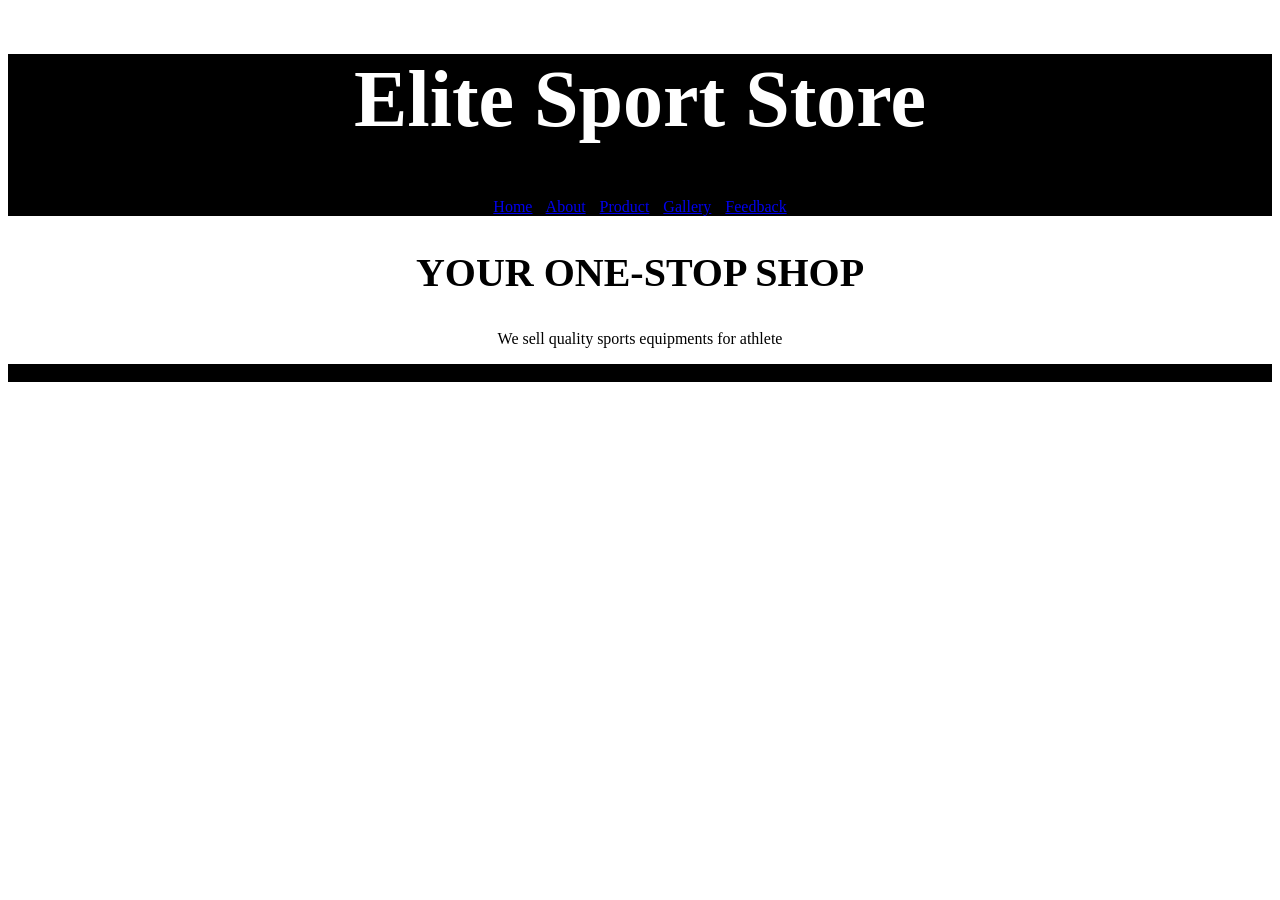
==== index.html @ 280690ca "Update index.html" ====
<!DOCTYPE html>
<html>
  <head>
    <title>Elite Sport Store</title>
    <link rel="stylesheet" href="style.css" />
  </head>
  <body>
    <header>
      <h1>Elite Sport Store</h1>
      <nav>
        <a href="index.html">Home</a>
        <a href="about.html">About</a>
        <a href="product.html">Product</a>
        <a href="gallery.html">Gallery</a>
        <a href="feedback.html">Feedback</a>
      </nav>
    </header>
    <section>
      <h2>YOUR ONE-STOP SHOP</h2><p>We sell quality sports equipments for athlete</p>
    </section>
   <footer>@</footer>  
  </body>
</html>
---- style.css ----
h1{
 font-size: 80px;
 color: white;
 font-weight: bold;
 text-align: center;
}
h2{
 font-size: 40px;
 color: black;
 font-weight: bold;
 text-align: center;
}
p{
 font-size: 30px:
 color: blue;
 text-align: center;
 }
nav{
    word-spacing: 10px;
    text-align: center;
}
header,footer{
  background-color: black;
}
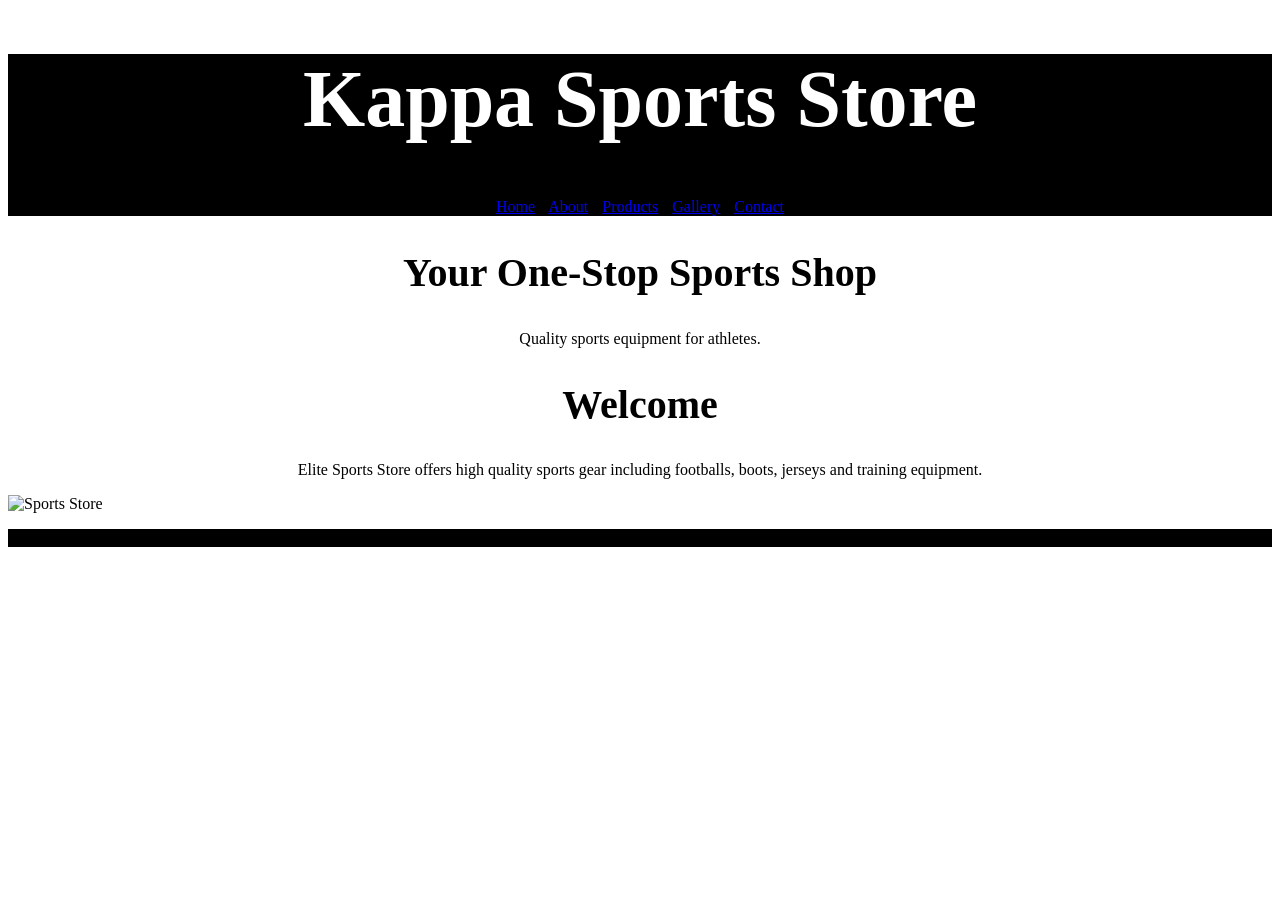
==== commit 4f95e0f8: "Revise index.html for Kappa Sports Store branding Updated the HTML structure and content for the Kap" ====
--- a/index.html
+++ b/index.html
@@ -1,23 +1,47 @@
 <!DOCTYPE html>
-<html>
-  <head>
-    <title>Elite Sport Store</title>
-    <link rel="stylesheet" href="style.css" />
-  </head>
-  <body>
+<html lang="en">
+<head>
+      <meta charset="UTF-8">
+      <title>Elite Sports Store</title>
+      <link rel="stylesheet" href="style.css">
+</head>
+
+<body>
+
     <header>
-      <h1>Elite Sport Store</h1>
-      <nav>
-        <a href="index.html">Home</a>
-        <a href="about.html">About</a>
-        <a href="product.html">Product</a>
-        <a href="gallery.html">Gallery</a>
-        <a href="feedback.html">Feedback</a>
-      </nav>
-    </header>
-    <section>
-      <h2>YOUR ONE-STOP SHOP</h2><p>We sell quality sports equipments for athlete</p>
-    </section>
-   <footer>@</footer>  
-  </body>
+       <h1>Kappa Sports Store</h1>
+
+    <nav>
+      <a href="index.html">Home</a>
+      <a href="about.html">About</a>
+      <a href="products.html">Products</a>
+      <a href="gallery.html">Gallery</a>
+      <a href="contact.html">Contact</a>
+     </nav>
+
+     </header>
+
+<section class="hero">
+<h2>Your One-Stop Sports Shop</h2>
+<p>Quality sports equipment for athletes.</p>
+</section>
+
+<section class="content">
+
+<h2>Welcome</h2>
+
+<p>
+Elite Sports Store offers high quality sports gear including footballs,
+boots, jerseys and training equipment.
+</p>
+
+<img src="images/store.jpg" alt="Sports Store" width="600" height="350">
+
+</section>
+
+<footer>
+<p>© 2026 kappa Sports Store</p>
+</footer>
+
+</body>
 </html>
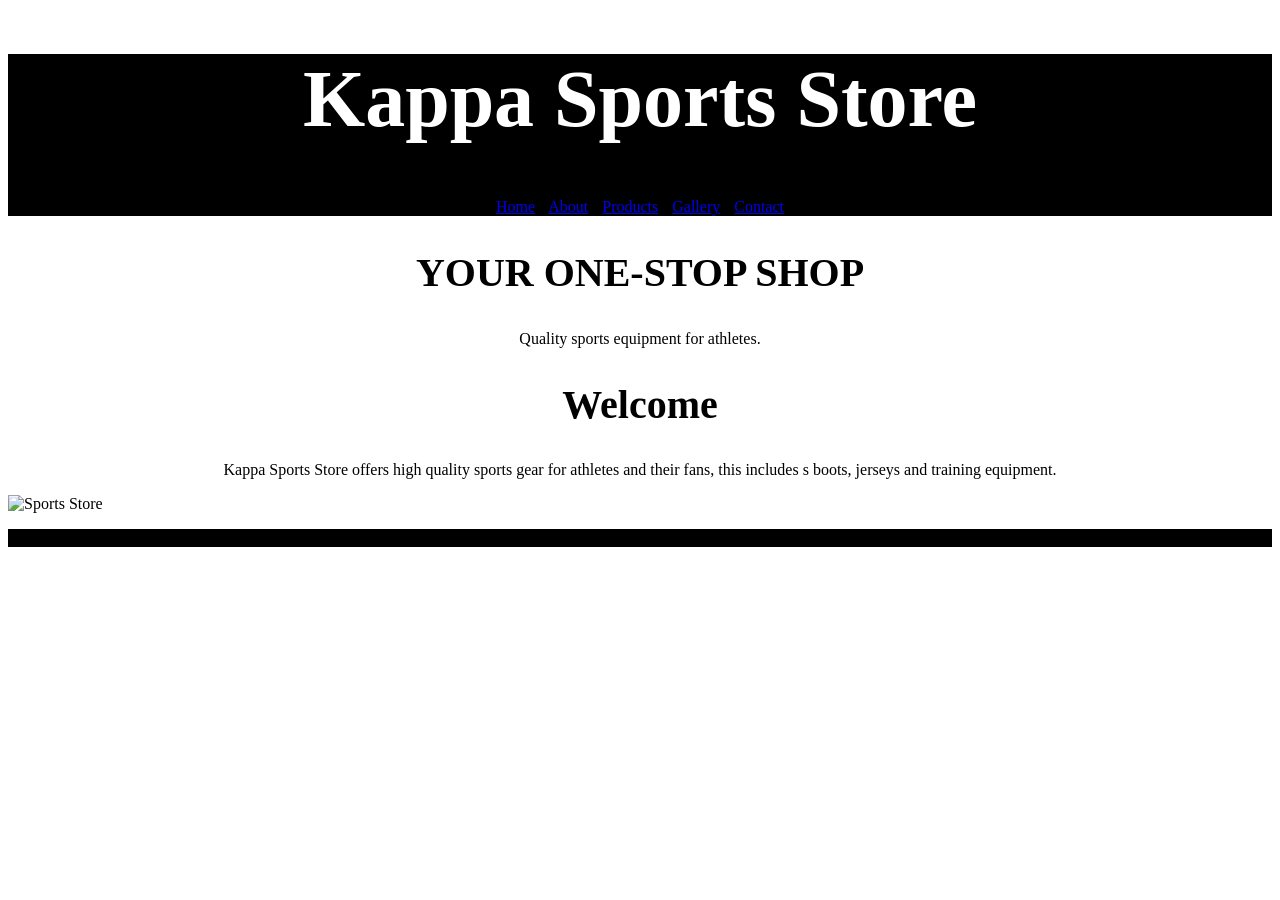
==== commit 9d54978d: "Change store name to Kappa Sports Store Updated the store name and tagline for branding." ====
--- a/index.html
+++ b/index.html
@@ -2,7 +2,7 @@
 <html lang="en">
 <head>
       <meta charset="UTF-8">
-      <title>Elite Sports Store</title>
+      <title>Kappa Sports Store</title>
       <link rel="stylesheet" href="style.css">
 </head>
 
@@ -20,27 +20,26 @@
      </nav>
 
      </header>
+   <section class="hero">
+       <h2>YOUR ONE-STOP SHOP</h2>
+       <p>Quality sports equipment for athletes.</p>
+   </section>
 
-<section class="hero">
-<h2>Your One-Stop Sports Shop</h2>
-<p>Quality sports equipment for athletes.</p>
-</section>
+   <section class="content">
 
-<section class="content">
+     <h2>Welcome</h2>
 
-<h2>Welcome</h2>
+        <p>
+          Kappa Sports Store offers high quality sports gear for athletes and their fans, this includes s
+          boots, jerseys and training equipment.
+        </p>
 
-<p>
-Elite Sports Store offers high quality sports gear including footballs,
-boots, jerseys and training equipment.
-</p>
+        <img src="images/store.jpg" alt="Sports Store" width="600" height="350">
 
-<img src="images/store.jpg" alt="Sports Store" width="600" height="350">
-
-</section>
+   </section>
 
 <footer>
-<p>© 2026 kappa Sports Store</p>
+     <p>© 2026 kappa Sports Store</p>
 </footer>
 
 </body>
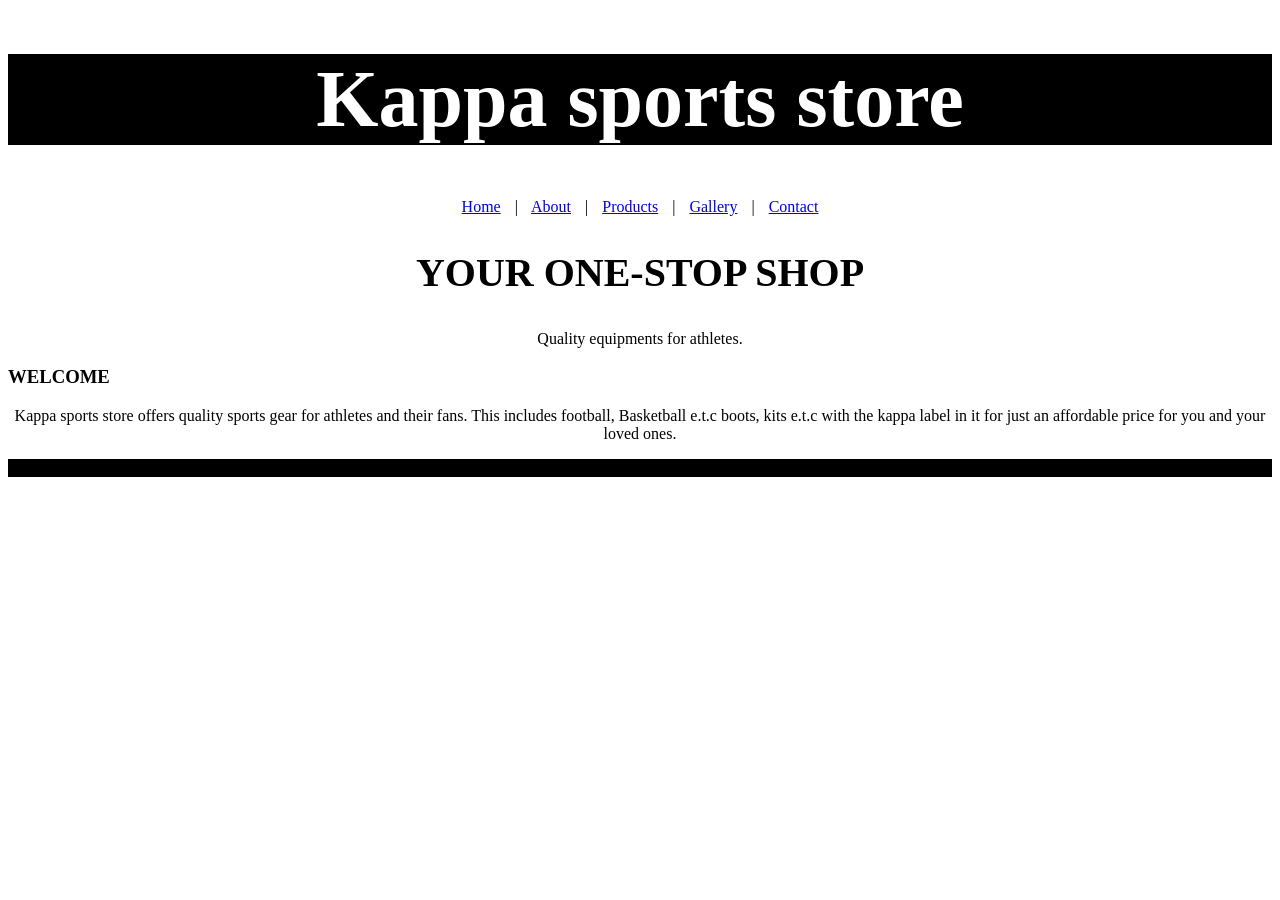
==== commit 590d6132: "Refactor index.html structure and content Updated header and navigation structure, modified main con" ====
--- a/index.html
+++ b/index.html
@@ -1,45 +1,40 @@
 <!DOCTYPE html>
 <html lang="en">
 <head>
-      <meta charset="UTF-8">
-      <title>Kappa Sports Store</title>
-      <link rel="stylesheet" href="style.css">
+    <meta charset="UTF-8">
+    <title>Kappa Sports Store</title>
+    <link rel="stylesheet" href="style.css">
 </head>
-
 <body>
 
-    <header>
-       <h1>Kappa Sports Store</h1>
+<header>
+    <h1>Kappa sports store</h1>
+</header>
 
-    <nav>
-      <a href="index.html">Home</a>
-      <a href="about.html">About</a>
-      <a href="products.html">Products</a>
-      <a href="gallery.html">Gallery</a>
-      <a href="contact.html">Contact</a>
-     </nav>
+<nav>
+    <a href="index.html">Home</a> |
+    <a href="about.html">About</a> |
+    <a href="products.html">Products</a> |
+    <a href="gallery.html">Gallery</a> |
+    <a href="contact.html">Contact</a>
+</nav>
 
-     </header>
-   <section class="hero">
-       <h2>YOUR ONE-STOP SHOP</h2>
-       <p>Quality sports equipment for athletes.</p>
-   </section>
+<main>
+    <section>
+        <h2>YOUR ONE-STOP SHOP</h2>
+        <p>Quality equipments for athletes.</p>
 
-   <section class="content">
-
-     <h2>Welcome</h2>
-
+        <h3>WELCOME</h3>
         <p>
-          Kappa Sports Store offers high quality sports gear for athletes and their fans, this includes s
-          boots, jerseys and training equipment.
+            Kappa sports store offers quality sports gear for athletes and their fans.
+            This includes football, Basketball e.t.c boots, kits e.t.c with the kappa label 
+            in it for just an affordable price for you and your loved ones.
         </p>
-
-        <img src="images/store.jpg" alt="Sports Store" width="600" height="350">
-
-   </section>
+    </section>
+</main>
 
 <footer>
-     <p>© 2026 kappa Sports Store</p>
+    <p>© 2026 kappa Sports Store</p>
 </footer>
 
 </body>
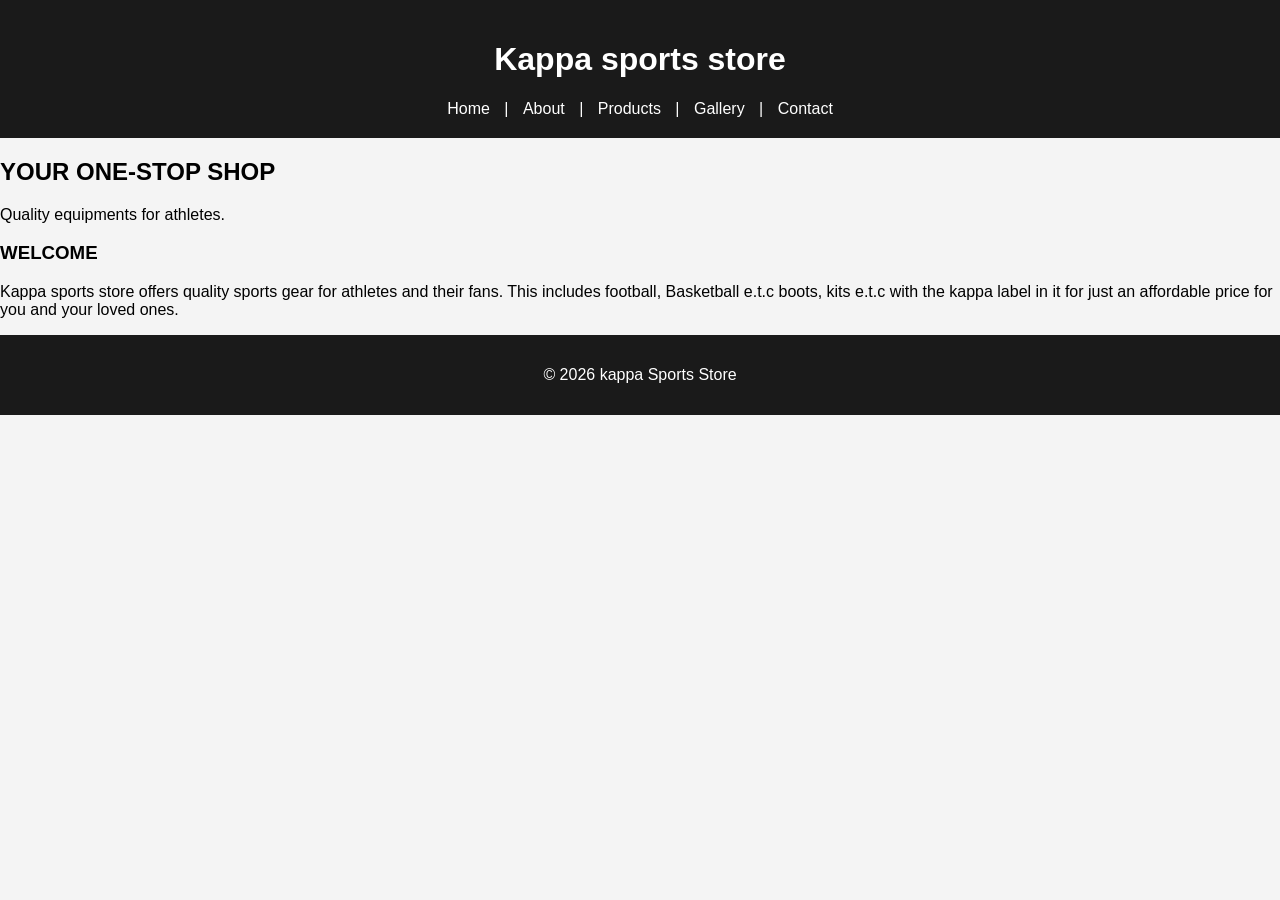
==== commit 0f496469: "Update index.html" ====
--- a/index.html
+++ b/index.html
@@ -9,7 +9,7 @@
 
 <header>
     <h1>Kappa sports store</h1>
-</header>
+
 
 <nav>
     <a href="index.html">Home</a> |
@@ -18,7 +18,7 @@
     <a href="gallery.html">Gallery</a> |
     <a href="contact.html">Contact</a>
 </nav>
-
+</header>
 <main>
     <section>
         <h2>YOUR ONE-STOP SHOP</h2>
--- a/style.css
+++ b/style.css
@@ -1,24 +1,41 @@
-h1{
- font-size: 80px;
- color: white;
- font-weight: bold;
- text-align: center;
+body{
+font-family:Arial;
+margin:0;
+background:#f4f4f4;
 }
-h2{
- font-size: 40px;
- color: black;
- font-weight: bold;
- text-align: center;
+
+header{
+background:#1a1a1a;
+color:white;
+text-align:center;
+padding:20px;
 }
-p{
- font-size: 30px:
- color: blue;
- text-align: center;
- }
-nav{
-    word-spacing: 10px;
-    text-align: center;
+
+nav a{
+color:white;
+margin:10px;
+text-decoration:none;
 }
-header,footer{
-  background-color: black;
+
+nav a:hover{
+color:yellow;
 }
+
+.hero{
+background:#2c7be5;
+color:white;
+padding:60px;
+text-align:center;
+}
+
+.content{
+padding:30px;
+text-align:center;
+}
+
+footer{
+background:#1a1a1a;
+color:white;
+text-align:center;
+padding:15px;
+}
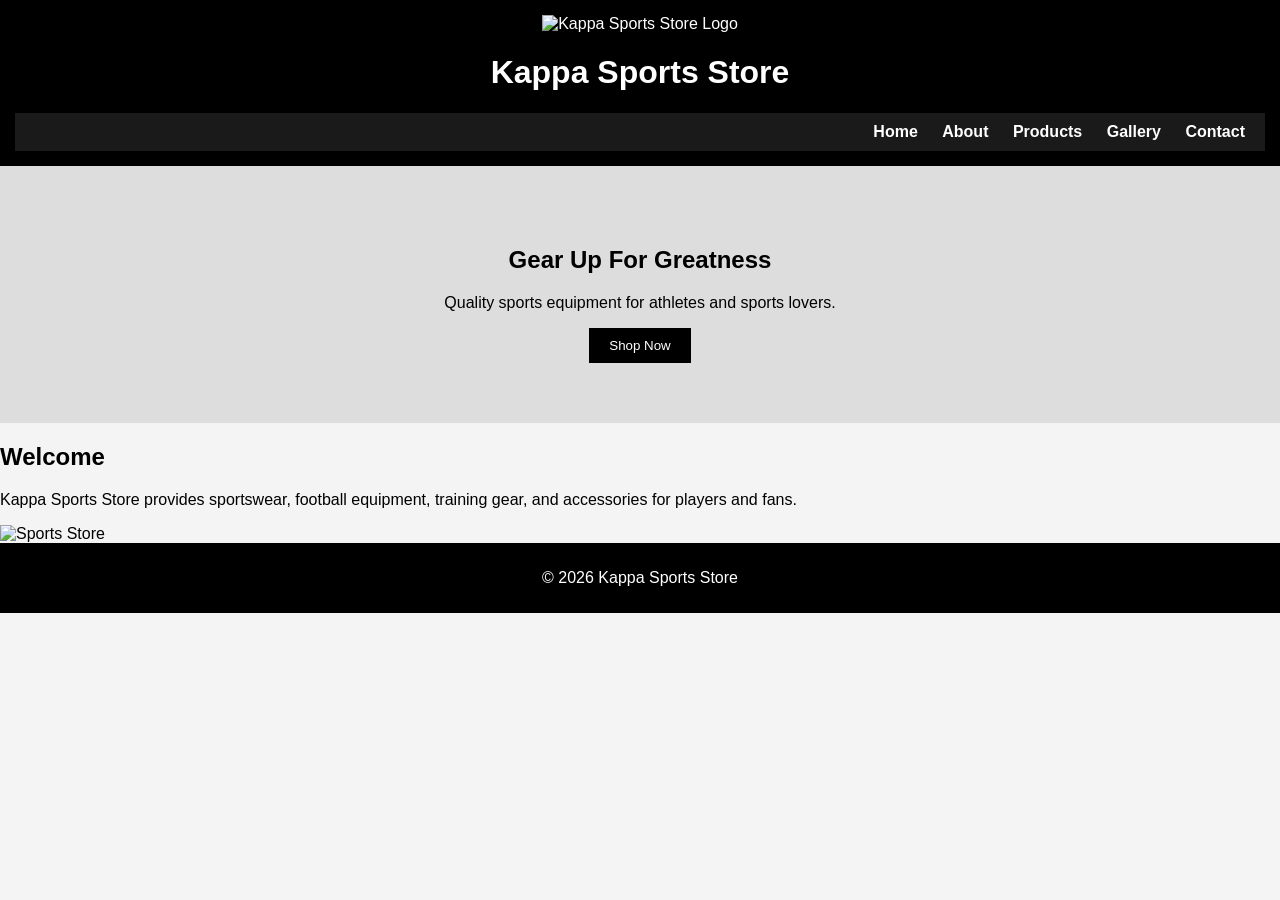
==== commit 2b23a7be: "Update index.html for improved content and structure" ====
--- a/index.html
+++ b/index.html
@@ -1,41 +1,66 @@
 <!DOCTYPE html>
 <html lang="en">
+
 <head>
-    <meta charset="UTF-8">
-    <title>Kappa Sports Store</title>
-    <link rel="stylesheet" href="style.css">
+<meta charset="UTF-8">
+<meta name="viewport" content="width=device-width, initial-scale=1.0">
+<title>Kappa Sports Store | Home</title>
+<link rel="stylesheet" href="style.css">
 </head>
+
 <body>
 
 <header>
-    <h1>Kappa sports store</h1>
 
+<img src="images/logo.png"
+alt="Kappa Sports Store Logo"
+width="80"
+height="80">
+
+<h1>Kappa Sports Store</h1>
 
 <nav>
-    <a href="index.html">Home</a> |
-    <a href="about.html">About</a> |
-    <a href="products.html">Products</a> |
-    <a href="gallery.html">Gallery</a> |
-    <a href="contact.html">Contact</a>
+<a href="index.html">Home</a>
+<a href="about.html">About</a>
+<a href="products.html">Products</a>
+<a href="gallery.html">Gallery</a>
+<a href="contact.html">Contact</a>
 </nav>
+
 </header>
+
+<section class="hero">
+
+<h2>Gear Up For Greatness</h2>
+
+<p>
+Quality sports equipment for athletes and sports lovers.
+</p>
+
+<button>Shop Now</button>
+
+</section>
+
 <main>
-    <section>
-        <h2>YOUR ONE-STOP SHOP</h2>
-        <p>Quality equipments for athletes.</p>
 
-        <h3>WELCOME</h3>
-        <p>
-            Kappa sports store offers quality sports gear for athletes and their fans.
-            This includes football, Basketball e.t.c boots, kits e.t.c with the kappa label 
-            in it for just an affordable price for you and your loved ones.
-        </p>
-    </section>
+<h2>Welcome</h2>
+
+<p>
+Kappa Sports Store provides sportswear, football equipment,
+training gear, and accessories for players and fans.
+</p>
+
+<img src="images/store.jpg"
+alt="Sports Store"
+width="600"
+height="350">
+
 </main>
 
 <footer>
-    <p>© 2026 kappa Sports Store</p>
+<p>© 2026 Kappa Sports Store</p>
 </footer>
 
 </body>
 </html>
+ 
--- a/style.css
+++ b/style.css
@@ -1,41 +1,73 @@
-body{
-font-family:Arial;
-margin:0;
-background:#f4f4f4;
+body {
+    font-family: Arial, sans-serif;
+    margin: 0;
+    background-color: #f4f4f4;
 }
 
-header{
-background:#1a1a1a;
-color:white;
-text-align:center;
-padding:20px;
+header {
+    background: black;
+    color: white;
+    padding: 15px;
+    text-align: center;
 }
 
-nav a{
-color:white;
-margin:10px;
-text-decoration:none;
+nav {
+    background: black;
+    padding: 10px;
+    text-align: right;
 }
 
-nav a:hover{
-color:yellow;
+nav a {
+    color: white;
+    margin: 0 10px;
+    text-decoration: none;
+    font-weight: bold;
 }
 
-.hero{
-background:#2c7be5;
-color:white;
-padding:60px;
-text-align:center;
+section {
+    padding: 40px;
+    text-align: center;
 }
 
-.content{
-padding:30px;
-text-align:center;
+.hero {
+    background: #ddd;
+    padding: 60px;
 }
 
-footer{
+.products {
+    display: grid;
+    grid-template-columns: repeat(auto-fit, minmax(200px, 1fr));
+    gap: 20px;
+}
+
+.product {
+    background: white;
+    padding: 15px;
+    border-radius: 10px;
+}
+
+footer {
+    background: black;
+    color: white;
+    text-align: center;
+    padding: 10px;
+}
+
+input, textarea {
+    width: 80%;
+    padding: 10px;
+    margin: 5px;
+}
+
+button {
+    padding: 10px 20px;
+    background: black;
+    color: white;
+    border: none;
+}
+nav{
+position: sticky;
+top: 0;
 background:#1a1a1a;
-color:white;
-text-align:center;
-padding:15px;
+padding:10px;
 }
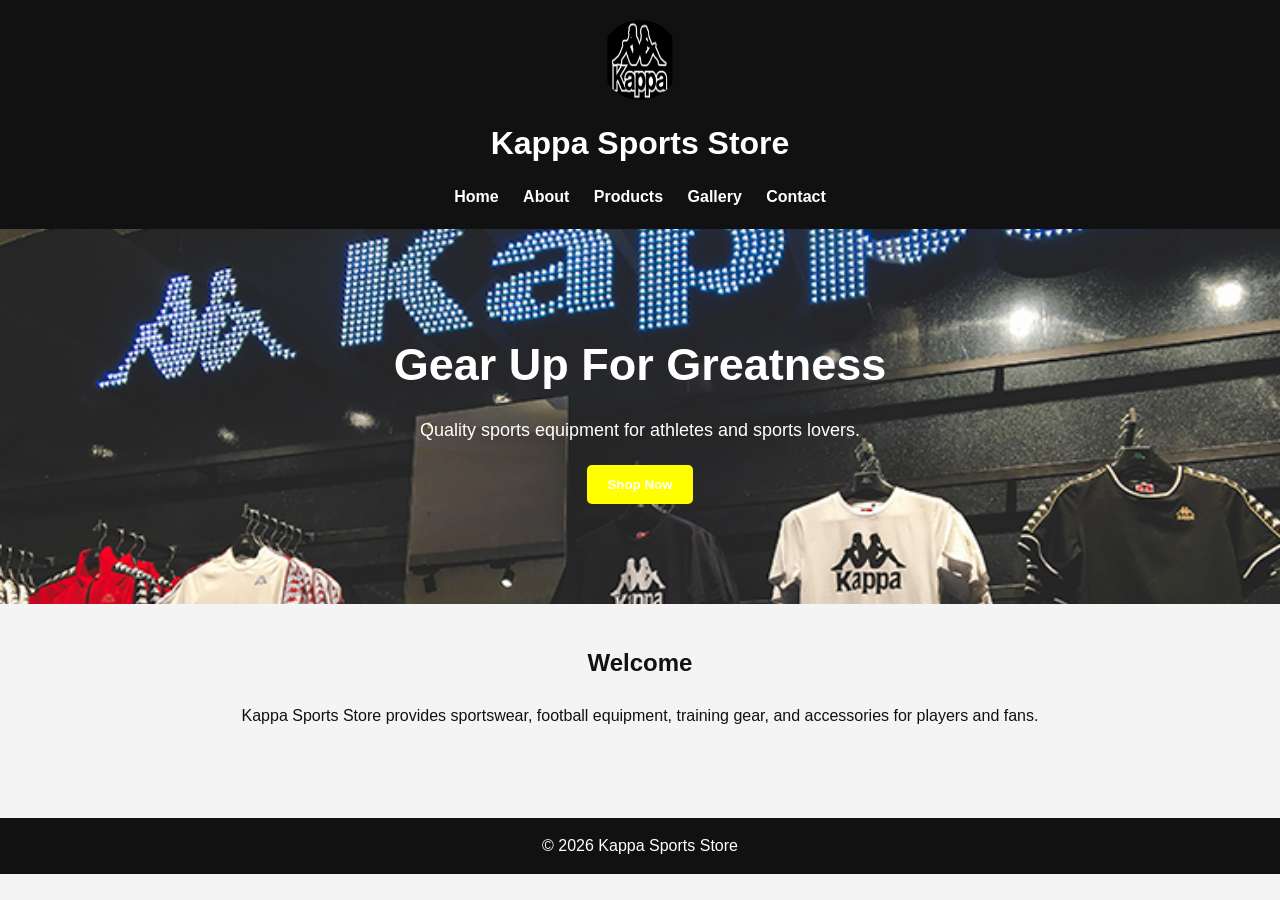
==== commit 33f85297: "Update index.html" ====
--- a/index.html
+++ b/index.html
@@ -50,10 +50,7 @@
 training gear, and accessories for players and fans.
 </p>
 
-<img src="images/store.jpg"
-alt="Sports Store"
-width="600"
-height="350">
+
 
 </main>
 
--- a/style.css
+++ b/style.css
@@ -1,73 +1,285 @@
-body {
-    font-family: Arial, sans-serif;
-    margin: 0;
-    background-color: #f4f4f4;
-}
-
-header {
-    background: black;
-    color: white;
-    padding: 15px;
-    text-align: center;
-}
-
-nav {
-    background: black;
-    padding: 10px;
-    text-align: right;
-}
-
-nav a {
-    color: white;
-    margin: 0 10px;
-    text-decoration: none;
-    font-weight: bold;
-}
-
-section {
-    padding: 40px;
-    text-align: center;
-}
-
-.hero {
-    background: #ddd;
-    padding: 60px;
-}
-
-.products {
-    display: grid;
-    grid-template-columns: repeat(auto-fit, minmax(200px, 1fr));
-    gap: 20px;
-}
-
-.product {
-    background: white;
-    padding: 15px;
-    border-radius: 10px;
-}
-
-footer {
-    background: black;
-    color: white;
-    text-align: center;
-    padding: 10px;
-}
-
-input, textarea {
-    width: 80%;
-    padding: 10px;
-    margin: 5px;
-}
-
-button {
-    padding: 10px 20px;
-    background: black;
-    color: white;
-    border: none;
-}
+/* =========================
+   KAPPA SPORTS STORE CSS
+========================= */
+
+/* RESET */
+
+*{
+margin:0;
+padding:0;
+box-sizing:border-box;
+}
+
+/* BODY */
+
+body{
+font-family:Arial, sans-serif;
+background:#f4f4f4;
+line-height:1.6;
+color:#111;
+}
+
+/* HEADER */
+
+header{
+background:#111;
+color:white;
+text-align:center;
+padding:20px;
+}
+
+/* LOGO */
+
+header img{
+margin-bottom:10px;
+border-radius:50%;
+}
+
+/* NAVIGATION */
+
 nav{
-position: sticky;
-top: 0;
-background:#1a1a1a;
+margin-top:15px;
+}
+
+nav a{
+color:white;
+text-decoration:none;
+margin:10px;
+font-weight:bold;
+transition:0.3s;
+}
+
+nav a:hover{
+color:yellow;
+}
+
+/* HERO SECTION */
+
+.hero{
+background:url("images/store.jpg");
+background-size:cover;
+background-position:center;
+text-align:center;
+color:white;
+padding:100px 20px;
+}
+
+.hero h2{
+font-size:45px;
+margin-bottom:15px;
+}
+
+.hero p{
+font-size:18px;
+margin-bottom:20px;
+}
+
+.hero button{
+padding:12px 20px;
+background:yellow;
+border:none;
+font-weight:bold;
+cursor:pointer;
+border-radius:5px;
+transition:0.3s;
+}
+
+.hero button:hover{
+background:white;
+}
+
+/* MAIN CONTENT */
+
+main{
+padding:40px;
+text-align:center;
+}
+
+main h2{
+margin-bottom:20px;
+}
+
+main p{
+margin-bottom:20px;
+}
+
+/* PRODUCTS SECTION */
+
+.products{
+display:flex;
+justify-content:center;
+gap:30px;
+flex-wrap:wrap;
+margin-top:30px;
+}
+
+/* PRODUCT CARDS */
+
+article{
+background:white;
+padding:20px;
+border-radius:10px;
+width:250px;
+box-shadow:0 4px 10px rgba(0,0,0,0.2);
+text-align:center;
+transition:0.3s;
+}
+
+article:hover{
+transform:translateY(-5px);
+}
+
+article img{
+border-radius:10px;
+margin-bottom:15px;
+}
+
+article h3{
+margin-bottom:10px;
+}
+
+/* PRODUCT PRICE */
+
+.price{
+font-size:22px;
+font-weight:bold;
+margin:10px 0;
+color:#111;
+}
+
+/* DISCOUNT */
+
+.discount{
+background:red;
+color:white;
+padding:5px 10px;
+border-radius:5px;
+display:inline-block;
+margin-bottom:10px;
+font-size:14px;
+}
+
+/* BUTTONS */
+
+button{
+padding:10px 15px;
+background:#2c7be5;
+color:white;
+border:none;
+border-radius:5px;
+cursor:pointer;
+font-weight:bold;
+transition:0.3s;
+}
+
+button:hover{
+background:#111;
+}
+
+/* GALLERY */
+
+.gallery{
+display:flex;
+justify-content:center;
+gap:20px;
+flex-wrap:wrap;
+margin-top:20px;
+}
+
+.gallery img{
+border-radius:10px;
+box-shadow:0 4px 8px rgba(0,0,0,0.2);
+}
+.gallery article{
+background:white;
+padding:20px;
+border-radius:10px;
+width:270px;
+box-shadow:0 4px 10px rgba(0,0,0,0.2);
+text-align:center;
+transition:0.3s;
+}
+
+.gallery article:hover{
+transform:translateY(-5px);
+}
+
+.gallery h3{
+margin:10px 0;
+}
+
+/* FORM */
+
+form{
+width:320px;
+margin:auto;
+display:flex;
+flex-direction:column;
+background:white;
+padding:25px;
+border-radius:10px;
+box-shadow:0 4px 10px rgba(0,0,0,0.2);
+}
+
+form label{
+text-align:left;
+margin-top:10px;
+font-weight:bold;
+}
+
+input,
+textarea{
 padding:10px;
-}
+margin-top:5px;
+margin-bottom:15px;
+border:1px solid #ccc;
+border-radius:5px;
+}
+
+textarea{
+resize:none;
+}
+
+/* FOOTER */
+
+footer{
+background:#111;
+color:white;
+text-align:center;
+padding:15px;
+margin-top:30px;
+}
+
+/* RESPONSIVE DESIGN */
+
+@media(max-width:768px){
+
+nav a{
+display:block;
+margin:10px 0;
+}
+
+.hero{
+padding:70px 20px;
+}
+
+.hero h2{
+font-size:32px;
+}
+
+.products{
+flex-direction:column;
+align-items:center;
+}
+
+.gallery{
+flex-direction:column;
+align-items:center;
+}
+
+form{
+width:90%;
+}
+
+}
+
